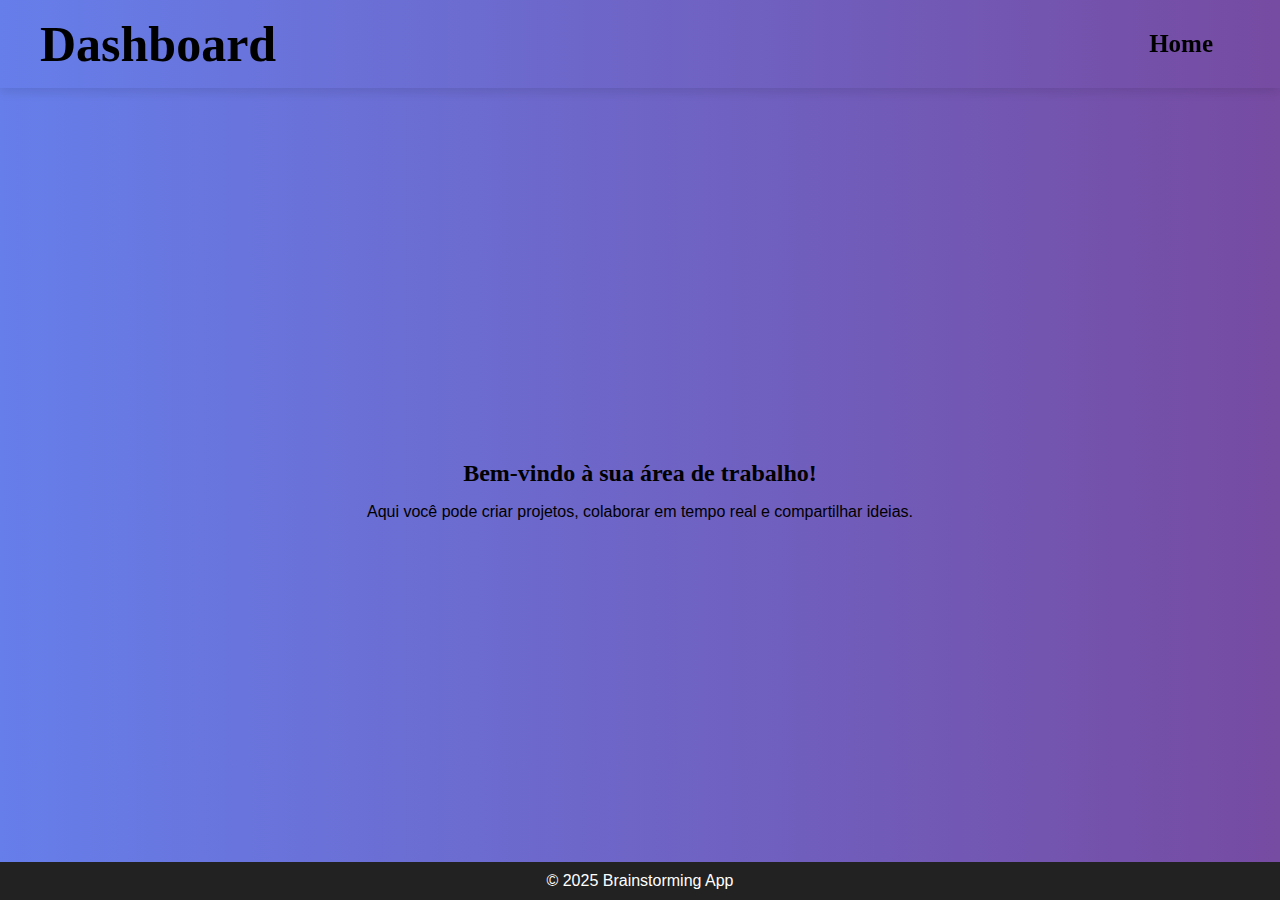
==== src/pages/dashboard.html @ 02c98c2b "inicio" ====
<!DOCTYPE html>
<html lang="pt-BR">
<head>
  <meta charset="UTF-8">
  <meta name="viewport" content="width=device-width, initial-scale=1.0">
  <title>Dashboard - Brainstorming App</title>
  <link rel="stylesheet" href="/src/css/styles.css">
</head>
<body>
  <header>
    <h1>Dashboard</h1>
    <nav>
      <a href="/index.html">Home</a>
    </nav>
  </header>

  <main>
    <h2>Bem-vindo à sua área de trabalho!</h2>
    <p>Aqui você pode criar projetos, colaborar em tempo real e compartilhar ideias.</p>
    <!-- Aqui depois entraremos com os cards, projetos, etc -->
  </main>

  <footer>
    <p>&copy; 2025 Brainstorming App</p>
  </footer>
</body>
</html>
---- src/css/styles.css ----
* {
  margin: 0;
  padding: 0;
  box-sizing: border-box;
}

body {
  margin: 0;
  padding: 0;
  background: linear-gradient(to right, #667eea, #764ba2);
  font-family: 'Segoe UI', Tahoma, Geneva, Verdana, sans-serif;
  display: flex;
  flex-direction: column;
  justify-content: center;
  align-items: center;
  height: 100vh;
  animation: fadeIn 1s ease-in-out;
  overflow-x: hidden;
}

header { 
  background: linear-gradient(90deg, #667eea, #764ba2);
  color: rgb(0, 0, 0);
  padding: 15px 40px;
  display: flex;
  justify-content: space-between;
  align-items: center;
  box-shadow: 0 4px 10px rgba(0, 0, 0, 0.1);
  position: fixed;
  top: 0;
  width: 100%;
  z-index: 1000;
  font-size: 25px;
  font-family: "Josefin Slab", serif;
  font-optical-sizing: auto;
  font-weight: 700;
  font-style: normal;
}

nav a {
  margin: 0 15px;
  color: rgb(0, 0, 0);
  text-decoration: none;
  font-weight: 600;
  padding: 8px 12px;
  border-radius: 8px;
  transition: all 0.3s ease;
}

nav a:hover {
  background-color: rgb(255, 255, 255);
  text-decoration: none;
  transform: translateY(-2px);
}

main {
  padding: 4px;
  text-align: center;
  margin-top: 80px;
}

.welcome {
  opacity: 0;
  animation: fadeInText 1s ease-in-out forwards;
  font-family: "Libre Baskerville", serif;
  font-weight: 700;
  font-style: normal;
}

@keyframes fadeInText {
  from { opacity: 0; }
  to { opacity: 1; }
}

@keyframes fadeIn {
  from { opacity: 0; transform: translateY(20px); }
  to { opacity: 1; transform: translateY(0); }
}

.container {
  background-color: white;
  padding: 40px;
  border-radius: 12px;
  box-shadow: 0 15px 30px rgba(0, 0, 0, 0.2);
  width: 100%;
  max-width: 400px;
  animation: slideIn 0.5s ease-out;
}

@keyframes slideIn {
  from { transform: translateY(-50px); opacity: 0; }
  to { transform: translateY(0); opacity: 1; }
}

h2 {
  text-align: center;
  margin-bottom: 1rem;
  color: #000000;
  font-family: "Libre Baskerville", serif;
  font-weight: 700;
  font-style: normal;
}

input {
  width: 100%;
  padding: 12px;
  margin: 10px 0;
  border: 1px solid #ddd;
  border-radius: 8px;
  transition: border-color 0.3s ease;
}

input:focus {
  border-color: #764ba2;
  outline: none;
}

button {
  width: 100%;
  padding: 12px;
  margin-top: 10px;
  background-color: #764ba2;
  color: white;
  border: none;
  border-radius: 8px;
  font-weight: bold;
  cursor: pointer;
  transition: background-color 0.3s ease;
}

button:hover {
  background-color: #5b3c9d;
}

footer {
  background: #222;
  color: white;
  text-align: center;
  padding: 10px;
  position: fixed;
  width: 100%;
  bottom: 0;
}

/* ROADMAP STYLES */
.map-background {
  position: relative;
  width: 100%;
  max-width: 1300px;
  height: 400px;
  margin: 60px auto 0;
  background: rgba(255, 255, 255, 0.1);
  border-radius: 16px;
  padding: 20px;
  overflow: hidden;
  opacity: 0;
  animation: fadeInRoadmap 1s ease-in-out 1s forwards;
  font-family: "Libre Baskerville", serif;
  font-weight: 400;
  font-style: italic;
}

@keyframes fadeInRoadmap {
  from { opacity: 0; }
  to { opacity: 1; }
}

.roadmap-line {
  position: absolute;
  top: 0;
  left: 0;
  width: 100%;
  height: 100%;
  z-index: 0;
}

.roadmap-line path {
  fill: none;
  stroke: #00f260;
  stroke-width: 4;
  stroke-dasharray: 1000;
  stroke-dashoffset: 1000;
  animation: dash 8s linear infinite;
}

@keyframes dash {
  to { stroke-dashoffset: 0; }
}

.node {
  position: absolute;
  padding: 10px 20px;
  background-color: #ffffffcc;
  border-radius: 10px;
  font-weight: bold;
  color: #333;
  z-index: 2;
  animation: glow 1s ease-in-out forwards;
  box-shadow: 0 0 0 transparent;
  opacity: 0;
  filter: blur(3px);
  transition: transform 0.3s ease, background-color 0.3s ease, filter 0.3s ease;
}

.node:hover {
  transform: scale(1.1);
  background-color: #f0f0f0;
}

.node.active {
  filter: blur(0);
  transform: scale(1.2);
  background-color: #00f261c0;
  opacity: 1;
  animation: glow 1s ease-in-out forwards, float 3s ease-in-out infinite;
}

/* Efeito de glow */
@keyframes glow {
  0% {
    opacity: 0;
    box-shadow: 0 0 0 transparent;
  }
  100% {
    opacity: 1;
    box-shadow: 0 0 12px #00f200;
  }
}

/* Efeito de flutuação contínua */
@keyframes float {
  0%   { transform: translateY(0); }
  50%  { transform: translateY(-5px); }
  100% { transform: translateY(0); }
}

/* Posições dos nodes */
.node5  { top: 160px;  left: clamp(20px, 4vw, 60px);  animation-delay: 0.4s; }
.node6  { top: 60px;   left: clamp(140px, 12vw, 200px); animation-delay: 0.8s; }
.node7  { top: 200px;  left: clamp(280px, 22vw, 300px); animation-delay: 1.2s; }
.node8  { top: 100px;  left: clamp(370px, 30vw, 400px); animation-delay: 1.6s; }
.node9  { top: 220px;  left: clamp(500px, 40vw, 520px); animation-delay: 2s; }
.node10 { top: 60px;   left: clamp(600px, 46vw, 620px); animation-delay: 2.4s; }
.node11 { top: 200px;  left: clamp(730px, 56vw, 740px); animation-delay: 2.8s; }
.node12 { top: 75px;   left: clamp(850px, 65vw, 860px); animation-delay: 3.2s; }
.node13 { top: 220px;  left: clamp(970px, 74vw, 980px); animation-delay: 3.6s; }
.node14 { top: 100px;  left: clamp(1070px, 80vw, 1080px); animation-delay: 4s; }

/*Roadmap.html*/
.roadmap-area {
  margin-top: 30px;
  display: flex;
  flex-wrap: wrap;
  gap: 15px;
  justify-content: center;
}

.node-box {
  background-color: #764ba2;
  color: white;
  padding: 15px 20px;
  border-radius: 8px;
  box-shadow: 0 4px 8px rgba(0,0,0,0.2);
  animation: popIn 0.4s ease forwards;
  opacity: 0;
  transform: translateY(20px);
}

@keyframes popIn {
  to {
    opacity: 1;
    transform: translateY(0);
  }
}

/* Responsividade */
@media (max-width: 768px) {
  .node {
    font-size: 14px;
    padding: 8px 16px;
  }

  .roadmap-line {
    height: 300px;
  }
}
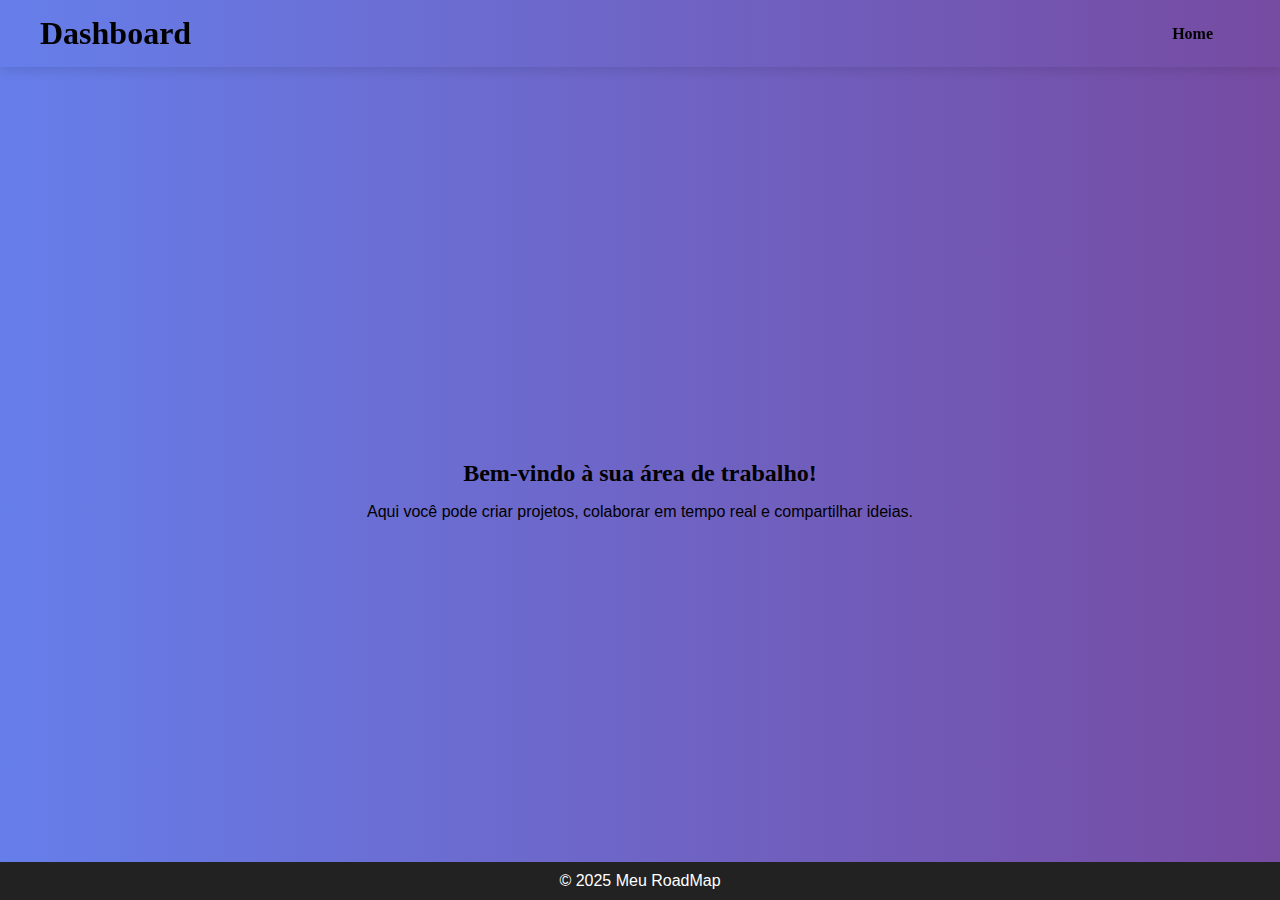
==== commit 070780a4: "Atualização logo animado" ====
--- a/src/pages/dashboard.html
+++ b/src/pages/dashboard.html
@@ -21,7 +21,15 @@
   </main>
 
   <footer>
-    <p>&copy; 2025 Brainstorming App</p>
+    <p>&copy; 2025 Meu RoadMap</p>
   </footer>
-</body>
-</html>
+  
+<!--
+<div class="logo">
+  <div class="logo-symbol">⧉</div>
+  <div class="logo-text">
+    <span class="initials">RF</span>
+    <span class="fullname">Reinaldo Fernandes</span>
+  </div>
+</div>
+*/-->--- a/src/css/styles.css
+++ b/src/css/styles.css
@@ -1,3 +1,5 @@
+@import url('https://fonts.googleapis.com/css2?family=Great+Vibes&display=swap');
+
 * {
   margin: 0;
   padding: 0;
@@ -18,7 +20,7 @@
   overflow-x: hidden;
 }
 
-header { 
+header {
   background: linear-gradient(90deg, #667eea, #764ba2);
   color: rgb(0, 0, 0);
   padding: 15px 40px;
@@ -30,12 +32,45 @@
   top: 0;
   width: 100%;
   z-index: 1000;
-  font-size: 25px;
   font-family: "Josefin Slab", serif;
   font-optical-sizing: auto;
   font-weight: 700;
   font-style: normal;
 }
+
+.header-left{
+  flex: 1;
+  display: flex;
+  align-items: center;
+}
+
+.header-right {
+  flex: 1;
+  display: flex;
+  align-items: center;
+  font-size: 25px;
+  
+}
+
+.header-center {
+  flex: 1;
+  text-align: center;
+}
+
+.site-title {
+  font-size: 28px;
+  font-weight: bold;
+}
+
+.logo {
+  font-size: 24px;
+  font-weight: bold;
+  padding-left: 10px;
+  font-family: "Great Vibes", cursive;
+  font-weight: 400;
+  font-style: normal;
+}
+
 
 nav a {
   margin: 0 15px;
@@ -136,11 +171,27 @@
   background: #222;
   color: white;
   text-align: center;
+  padding: 20px;
+  position: fixed;
+  width: 100%;
+  bottom: 0;
+  z-index: 1000;
+  display: flex;
+  flex-direction: column;
+  align-items: center;
+  gap: 10px;
+}
+
+footer {
+  background: #222;
+  color: white;
+  text-align: center;
   padding: 10px;
   position: fixed;
   width: 100%;
   bottom: 0;
 }
+ 
 
 /* ROADMAP STYLES */
 .map-background {
@@ -149,7 +200,7 @@
   max-width: 1300px;
   height: 400px;
   margin: 60px auto 0;
-  background: rgba(255, 255, 255, 0.1);
+  background: rgb(10, 9, 9);
   border-radius: 16px;
   padding: 20px;
   overflow: hidden;
@@ -284,3 +335,51 @@
     height: 300px;
   }
 }
+
+/* Logo */
+.logo {
+  display: flex;
+  align-items: center;
+  gap: 12px;
+  color: black;
+  padding: 20px;
+  animation: fadeInLogo 2s ease forwards;
+  opacity: 0;
+  font-family: "Great Vibes", cursive;
+  font-weight: 400;
+  font-style: normal;
+}
+
+.logo-symbol {
+  font-size: 32px;
+  animation: rotateSymbol 4s linear infinite;
+}
+
+.logo-text {
+  display: flex;
+  flex-direction: column;
+  line-height: 1.2;
+}
+
+.initials {
+  font-size: 28px;
+  font-weight: bold;
+  letter-spacing: 2px;
+}
+
+.fullname {
+  font-size: 14px;
+  font-style: italic;
+  opacity: 0.7;
+}
+
+/* ANIMAÇÕES */
+@keyframes rotateSymbol {
+  0%   { transform: rotate(0deg); }
+  100% { transform: rotate(360deg); }
+}
+
+@keyframes fadeInLogo {
+  from { opacity: 0; transform: translateY(-10px); }
+  to   { opacity: 1; transform: translateY(0); }
+}
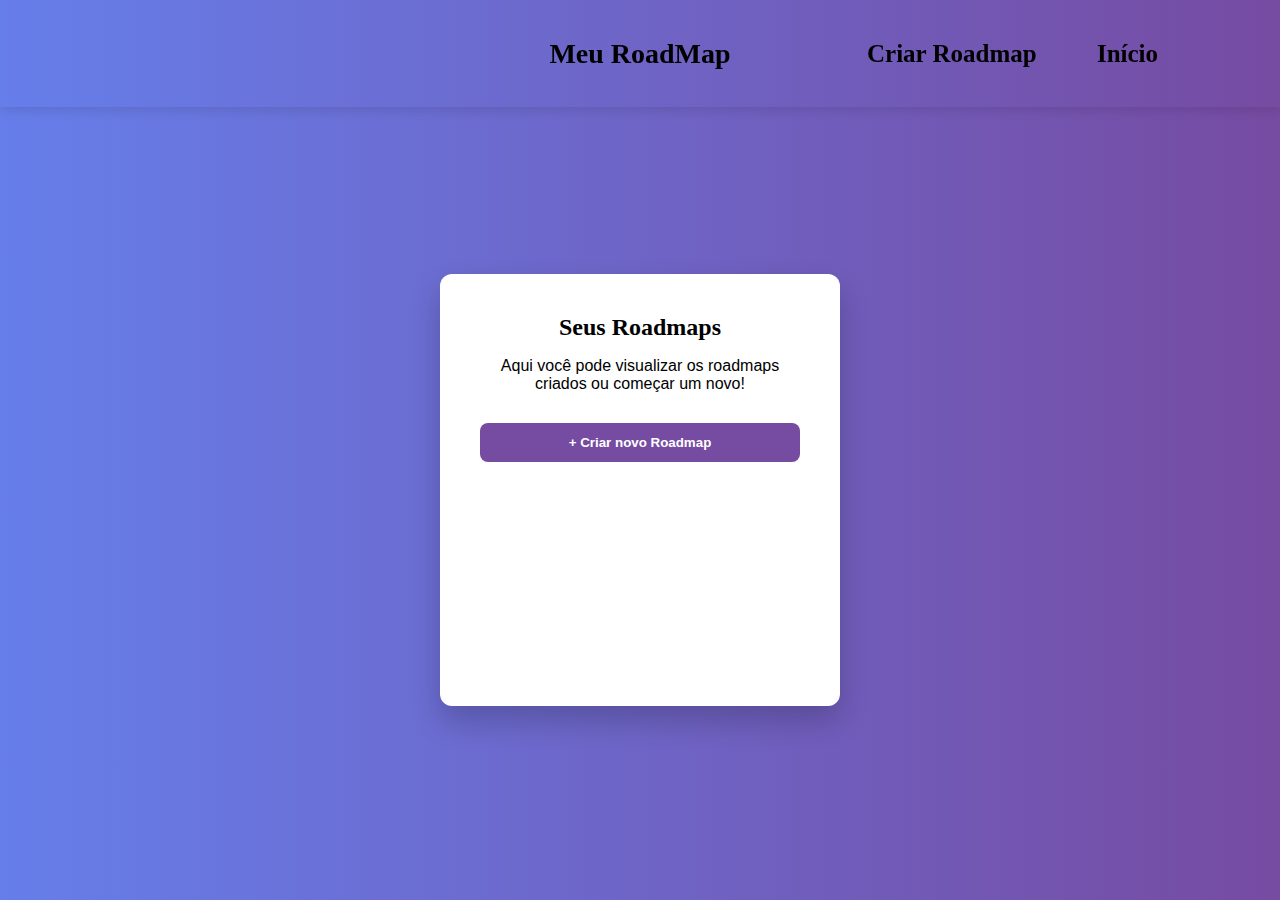
==== commit 090798f8: "erros e bug" ====
--- a/src/pages/dashboard.html
+++ b/src/pages/dashboard.html
@@ -1,35 +1,52 @@
 <!DOCTYPE html>
 <html lang="pt-BR">
 <head>
-  <meta charset="UTF-8">
-  <meta name="viewport" content="width=device-width, initial-scale=1.0">
-  <title>Dashboard - Brainstorming App</title>
-  <link rel="stylesheet" href="/src/css/styles.css">
+  <meta charset="UTF-8" />
+  <meta name="viewport" content="width=device-width, initial-scale=1.0" />
+  <title>Dashboard - Meu RoadMap</title>
+  <link rel="stylesheet" href="/src/css/styles.css" />
 </head>
 <body>
+  <!-- HEADER -->
   <header>
-    <h1>Dashboard</h1>
-    <nav>
-      <a href="/index.html">Home</a>
-    </nav>
+    <div class="header-left">
+      <div class="logo">
+        <div class="logo-symbol">⧉</div>
+        <div class="logo-text">
+          <span class="initials">RF</span>
+        </div>
+      </div>
+    </div>
+
+    <div class="header-center">
+      <div class="site-title">Meu RoadMap</div>
+    </div>
+
+    <div class="header-right">
+      <nav>
+        <a href="/src/pages/roadmap.html">Criar Roadmap</a>
+        <a href="/index.html">Início</a>
+      </nav>
+    </div>
   </header>
 
-  <main>
-    <h2>Bem-vindo à sua área de trabalho!</h2>
-    <p>Aqui você pode criar projetos, colaborar em tempo real e compartilhar ideias.</p>
-    <!-- Aqui depois entraremos com os cards, projetos, etc -->
+  <!-- CONTEÚDO -->
+  <main class="container">
+    <h2>Seus Roadmaps</h2>
+    <p style="margin-bottom: 20px;">Aqui você pode visualizar os roadmaps criados ou começar um novo!</p>
+
+    <button onclick="window.location.href='/src/pages/roadmap.html'">+ Criar novo Roadmap</button>
+
+    <div id="roadmapLista" class="roadmap-area" style="margin-top: 30px;">
+      <!-- Roadmaps simulados por enquanto -->
+      <div class="node-box">Marketing Digital</div>
+      <div class="node-box">Estudo para Enem</div>
+      <div class="node-box">Projeto de Startup</div>
+    </div>
   </main>
 
-  <footer>
-    <p>&copy; 2025 Meu RoadMap</p>
-  </footer>
-  
-<!--
-<div class="logo">
-  <div class="logo-symbol">⧉</div>
-  <div class="logo-text">
-    <span class="initials">RF</span>
-    <span class="fullname">Reinaldo Fernandes</span>
-  </div>
-</div>
-*/-->+  <!-- SCRIPTS -->
+ 
+  <script src="./src/js/script.js"></script>
+</body>
+</html>
--- a/src/css/styles.css
+++ b/src/css/styles.css
@@ -1,4 +1,5 @@
-@import url('https://fonts.googleapis.com/css2?family=Great+Vibes&display=swap');
+@import url('https://fonts.googleapis.com/css2?family=Playwrite+AU+SA:wght@100..400&display=swap');
+
 
 * {
   margin: 0;
@@ -66,7 +67,8 @@
   font-size: 24px;
   font-weight: bold;
   padding-left: 10px;
-  font-family: "Great Vibes", cursive;
+  font-family: "Playwrite AU SA", cursive;
+  font-optical-sizing: auto;
   font-weight: 400;
   font-style: normal;
 }
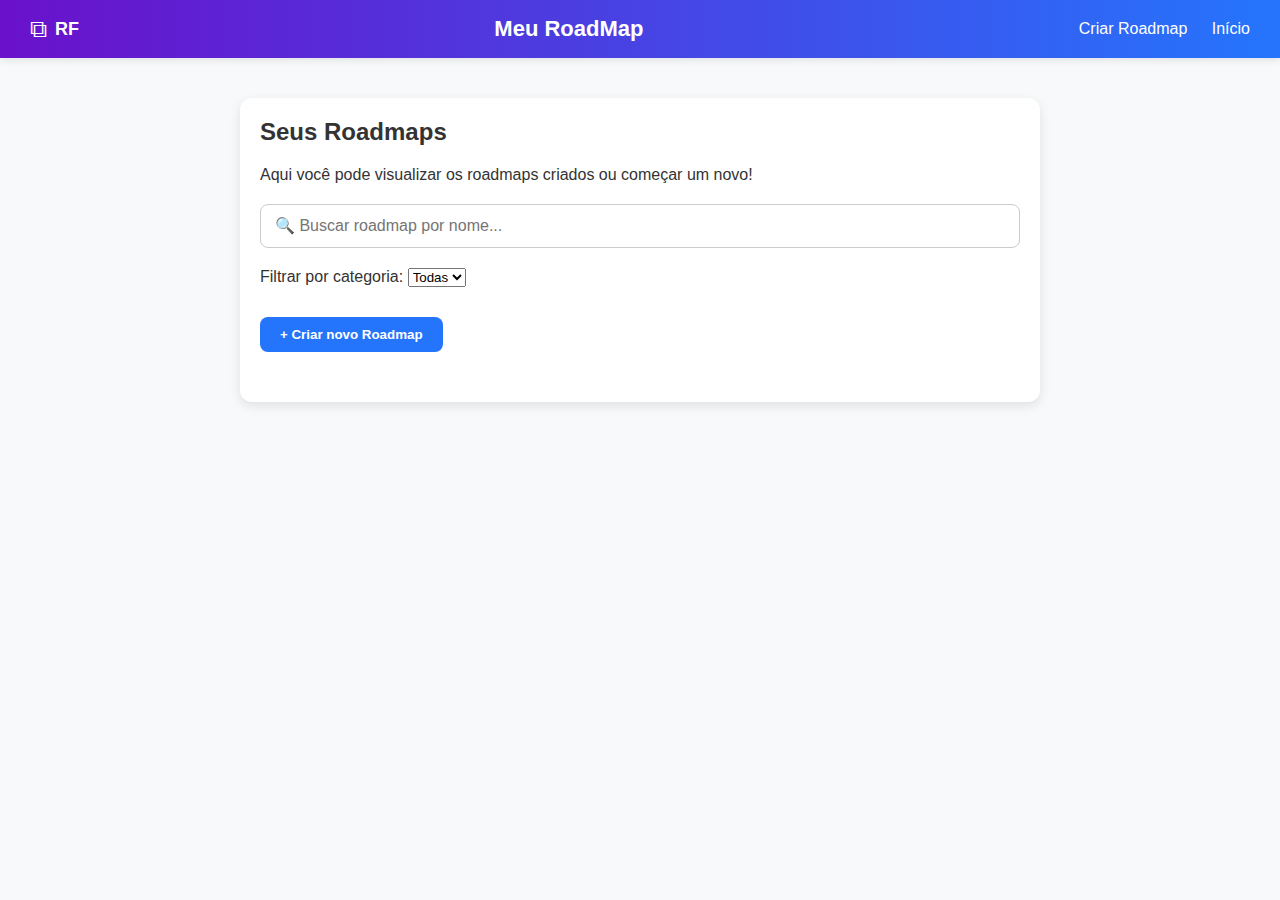
==== commit bfbd1f51: "Atualizações e Melhorias" ====
--- a/src/pages/dashboard.html
+++ b/src/pages/dashboard.html
@@ -4,7 +4,8 @@
   <meta charset="UTF-8" />
   <meta name="viewport" content="width=device-width, initial-scale=1.0" />
   <title>Dashboard - Meu RoadMap</title>
-  <link rel="stylesheet" href="/src/css/styles.css" />
+  <link rel="stylesheet" href="/src/css/roudmap.css" />
+  <link rel="stylesheet" href="https://cdnjs.cloudflare.com/ajax/libs/font-awesome/6.4.0/css/all.min.css">
 </head>
 <body>
   <!-- HEADER -->
@@ -31,22 +32,27 @@
   </header>
 
   <!-- CONTEÚDO -->
-  <main class="container">
+  <main class="dashboard-container">
     <h2>Seus Roadmaps</h2>
     <p style="margin-bottom: 20px;">Aqui você pode visualizar os roadmaps criados ou começar um novo!</p>
 
-    <button onclick="window.location.href='/src/pages/roadmap.html'">+ Criar novo Roadmap</button>
+    <div class="search-bar">
+      <input type="text" id="searchInput" placeholder="🔍 Buscar roadmap por nome..." />
+    </div>
 
-    <div id="roadmapLista" class="roadmap-area" style="margin-top: 30px;">
-      <!-- Roadmaps simulados por enquanto -->
-      <div class="node-box">Marketing Digital</div>
-      <div class="node-box">Estudo para Enem</div>
-      <div class="node-box">Projeto de Startup</div>
+    <div class="filter-bar" style="margin: 20px 0;">
+      <label for="categoriaFiltro">Filtrar por categoria:</label>
+      <select id="categoriaFiltro">
+        <option value="">Todas</option>
+      </select>
     </div>
+
+    <button style="margin-top: 10px;" onclick="window.location.href='/src/pages/roadmap.html'">+ Criar novo Roadmap</button>
+
+    <div id="roadmapList" class="roadmap-area" style="margin-top: 30px;"></div>
   </main>
 
   <!-- SCRIPTS -->
- 
-  <script src="./src/js/script.js"></script>
+  <script src="./src/js/dashboard.js"></script>
 </body>
 </html>
--- a/src/css/roudmap.css
+++ b/src/css/roudmap.css
@@ -0,0 +1,213 @@
+/* Reset básico */
+* {
+  margin: 0;
+  padding: 0;
+  box-sizing: border-box;
+  font-family: "Segoe UI", sans-serif;
+}
+
+body {
+  background: #f8f9fa;
+  color: #333;
+}
+
+/* HEADER */
+header {
+  display: flex;
+  justify-content: space-between;
+  align-items: center;
+  padding: 15px 30px;
+  background: linear-gradient(90deg, #6a11cb, #2575fc);
+  color: white;
+  box-shadow: 0 2px 8px rgba(0, 0, 0, 0.1);
+}
+
+.logo {
+  display: flex;
+  align-items: center;
+  gap: 8px;
+}
+
+.logo-symbol {
+  font-size: 24px;
+}
+
+.initials {
+  font-weight: bold;
+  font-size: 18px;
+}
+
+.site-title {
+  font-size: 22px;
+  font-weight: bold;
+}
+
+nav a {
+  color: white;
+  margin-left: 20px;
+  text-decoration: none;
+  font-weight: 500;
+  transition: color 0.3s;
+}
+
+nav a:hover {
+  color: #d1eaff;
+}
+
+/* CONTAINER */
+.container,
+.dashboard-container {
+  max-width: 800px;
+  margin: 40px auto;
+  padding: 20px;
+  background: white;
+  border-radius: 12px;
+  box-shadow: 0 4px 12px rgba(0, 0, 0, 0.1);
+}
+
+.container h2,
+.container h3,
+.dashboard-container h2,
+.dashboard-container h3 {
+  margin-bottom: 20px;
+  color: #333;
+}
+
+/* INPUTS E BOTÕES */
+.input-section {
+  display: flex;
+  flex-wrap: wrap;
+  gap: 10px;
+  margin-bottom: 20px;
+}
+
+input[type="text"] {
+  flex: 1 1 100%;
+  padding: 10px;
+  border: 1px solid #ccc;
+  border-radius: 8px;
+  transition: border 0.3s;
+  min-width: 220px;
+}
+
+input[type="text"]:focus {
+  border-color: #6a11cb;
+  outline: none;
+}
+
+button {
+  padding: 10px 20px;
+  background: #2575fc;
+  color: white;
+  border: none;
+  border-radius: 8px;
+  cursor: pointer;
+  font-weight: 600;
+  transition: background 0.3s;
+}
+
+button:hover {
+  background: #1e5bd2;
+}
+
+/* ROADMAP AREA */
+.roadmap-area,
+.roadmap-list {
+  margin-top: 20px;
+  display: flex;
+  flex-direction: column;
+  gap: 20px;
+}
+
+.node-box {
+  background: #764ba2;
+  color: white;
+  padding: 12px 18px;
+  border-radius: 10px;
+  box-shadow: 2px 2px 10px rgba(0, 0, 0, 0.1);
+  transition: transform 0.2s, background-color 0.3s;
+  cursor: pointer;
+}
+
+.node-box:hover {
+  transform: scale(1.05);
+  background: #5c3c94;
+}
+
+/* DASHBOARD CARD */
+.roadmap-card {
+  background: #ffffff;
+  border: 1px solid #e0e0e0;
+  border-radius: 12px;
+  padding: 20px;
+  margin-bottom: 20px;
+  box-shadow: 0 4px 10px rgba(0, 0, 0, 0.05);
+  transition: transform 0.2s ease;
+}
+
+.roadmap-card:hover {
+  transform: scale(1.02);
+}
+
+.roadmap-card h3 {
+  margin-bottom: 12px;
+  color: #333;
+}
+
+.roadmap-card ul {
+  padding-left: 20px;
+  margin-bottom: 15px;
+}
+
+.roadmap-card ul li {
+  list-style-type: disc;
+  margin-bottom: 6px;
+  color: #555;
+}
+
+.roadmap-actions {
+  display: flex;
+  gap: 10px;
+  flex-wrap: wrap;
+}
+
+.roadmap-actions button {
+  background-color: #2575fc;
+  color: white;
+  border: none;
+  border-radius: 6px;
+  padding: 8px 14px;
+  font-size: 14px;
+  cursor: pointer;
+  transition: background-color 0.3s;
+}
+
+.roadmap-actions button:hover {
+  background-color: #1e5bd2;
+}
+
+.search-bar input {
+  width: 100%;
+  padding: 12px 14px;
+  border: 1px solid #ccc;
+  border-radius: 8px;
+  font-size: 16px;
+  transition: border-color 0.3s;
+}
+
+.search-bar input:focus {
+  border-color: #2575fc;
+  outline: none;
+}
+
+.tag,
+.roadmap-card .tag {
+  display: inline-block;
+  background: #e6eeff;
+  color: #2575fc;
+  padding: 4px 10px;
+  border-radius: 20px;
+  font-size: 12px;
+  margin-bottom: 10px;
+  font-weight: 500;
+}
